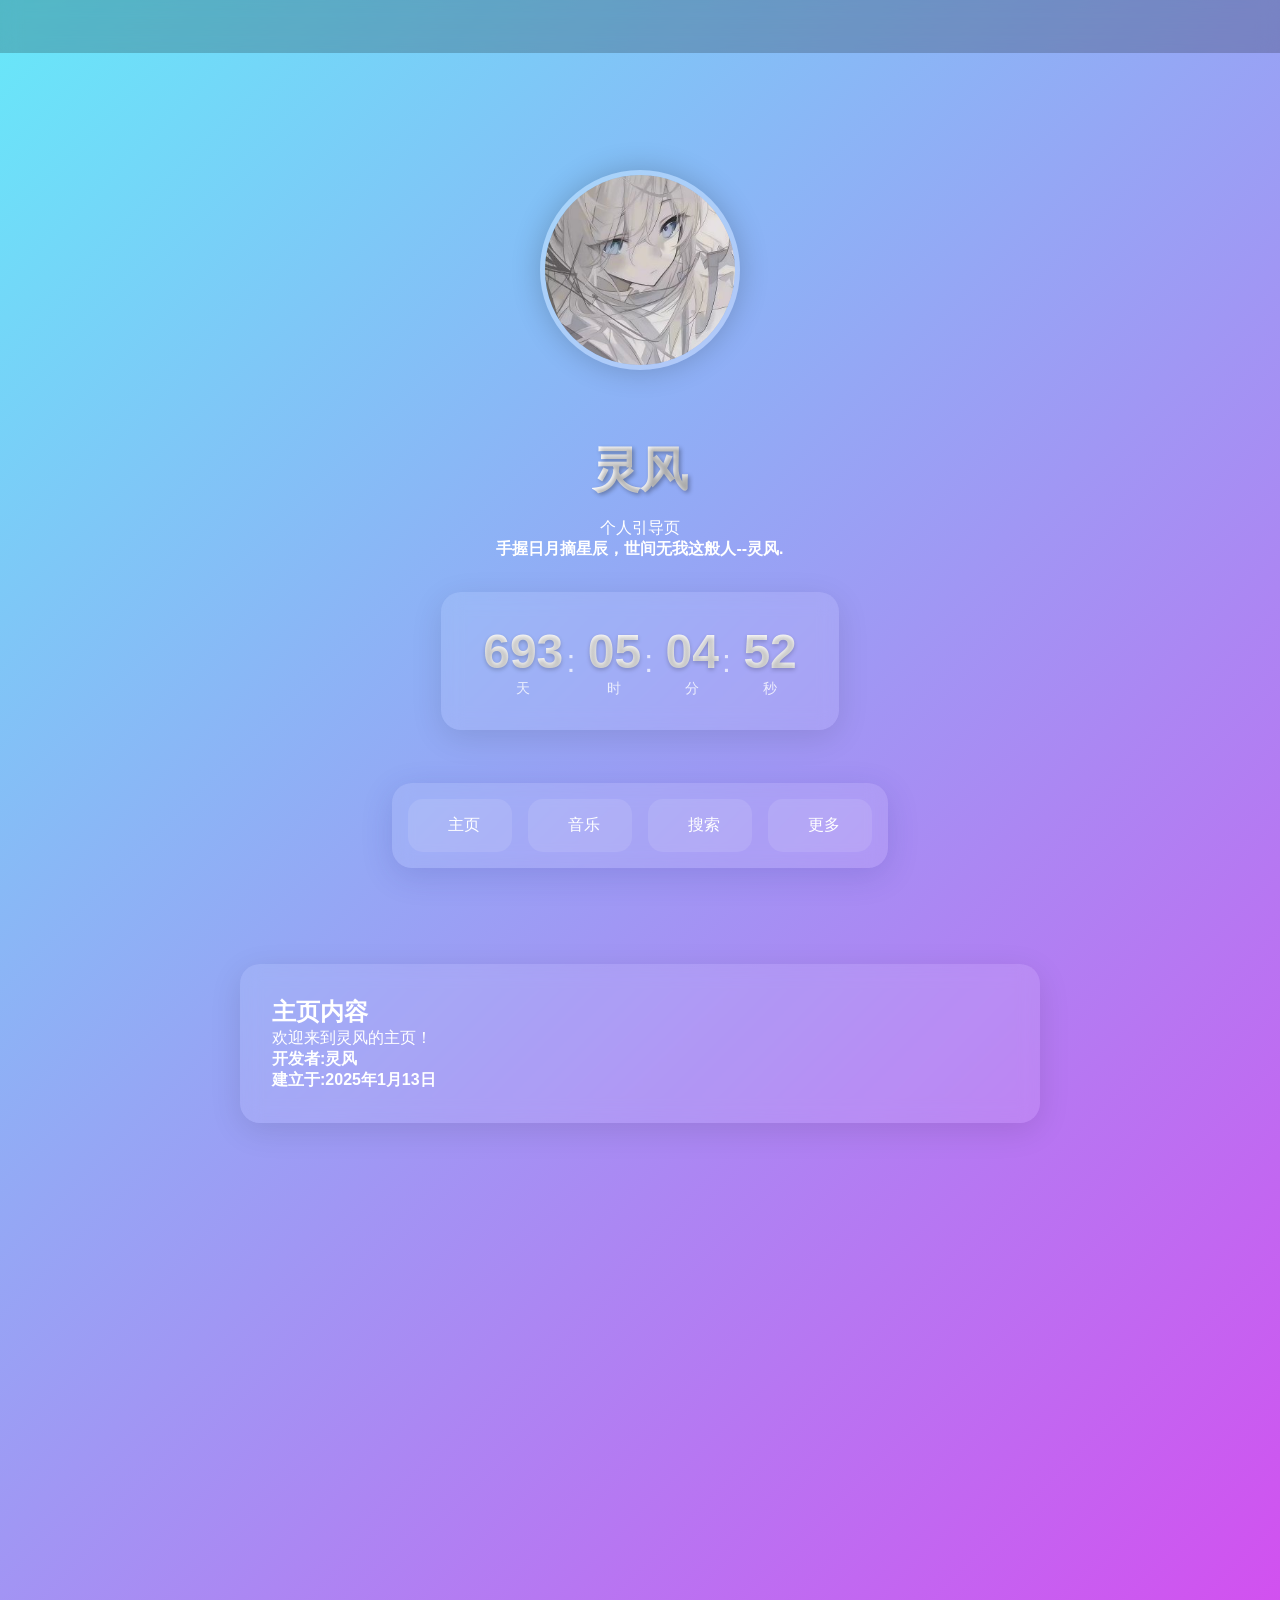
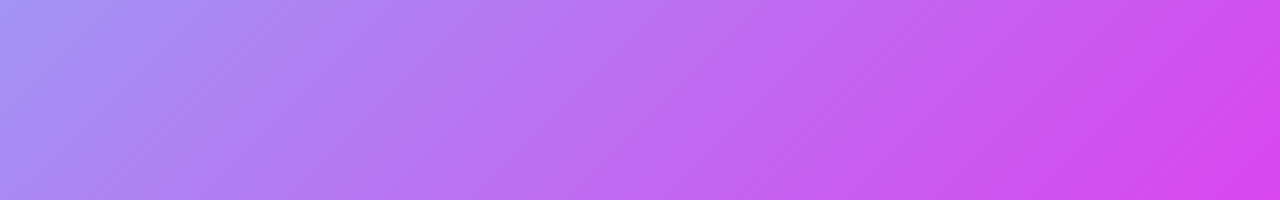
==== index.html @ 4f15d3fd "Add files via upload" ====
<!DOCTYPE html>
<html lang="zh-CN">

<head>
    <meta charset="UTF-8">
    <meta name="viewport" content="width=device-width, initial-scale=1.0">
    <link rel="stylesheet" href="bb.css">
    <title>灵风个人引导页</title>
    <link rel="stylesheet" href="styles.css">
    <style>
        * {
            margin: 0;
            padding: 0;
            box-sizing: border-box;
        }

        :root {
            --gradient-start: #67e8f9;
            --gradient-end: #d946ef;
            --nav-bg: rgba(255, 255, 255, 0.1);
            --nav-hover: rgba(255, 255, 255, 0.2);
        }

        body {
            font-family: 'Arial', sans-serif;
            background: linear-gradient(135deg, var(--gradient-start) 0%, var(--gradient-end) 100%);
            color: #ffffff;
            min-height: 100vh;
            display: flex;
            flex-direction: column;
        }

        header {
            background-color: rgba(0, 0, 0, 0.2);
            padding: 1rem;
            position: fixed;
            width: 100%;
            top: 0;
            z-index: 100;
            backdrop-filter: blur(10px);
        }

        .marquee {
            white-space: nowrap;
            overflow: hidden;
        }

        .marquee span {
            display: inline-block;
            padding-left: 100%;
            animation: marquee 20s linear infinite;
        }

        @keyframes marquee {
            0% { transform: translate(0, 0); }
            100% { transform: translate(-100%, 0); }
        }

        main {
            flex-grow: 1;
            display: flex;
            flex-direction: column;
            justify-content: center;
            align-items: center;
            padding: 6rem 2rem;
            text-align: center;
            min-height: 100vh;
        }

        .profile-container {
            position: relative;
            margin-bottom: 3rem;
        }

        .avatar {
            width: 200px;
            height: 200px;
            border-radius: 50%;
            border: 5px solid rgba(255, 255, 255, 0.3);
            box-shadow: 0 0 30px rgba(0, 0, 0, 0.2);
            transition: all 0.5s ease;
            position: relative;
            z-index: 1;
        }

        .avatar:hover {
            transform: scale(1.05);
            border-color: rgba(255, 255, 255, 0.8);
        }

        .avatar::after {
            content: '';
            position: absolute;
            top: -10px;
            left: -10px;
            right: -10px;
            bottom: -10px;
            background: inherit;
            border-radius: 50%;
            z-index: -1;
            filter: blur(20px);
            opacity: 0.7;
        }

        h1 {
            font-size: 3rem;
            margin: 1rem 0;
            text-shadow: 2px 2px 4px rgba(0, 0, 0, 0.3);
            background: linear-gradient(to right, #fff, #f0f0f0);
            -webkit-background-clip: text;
            background-clip: text;
            color: transparent;
        }

        .running-time {
            background: rgba(255, 255, 255, 0.1);
            backdrop-filter: blur(10px);
            padding: 2rem;
            border-radius: 20px;
            box-shadow: 0 8px 32px rgba(0, 0, 0, 0.1);
            margin-top: 2rem;
        }

        .time-unit {
            display: inline-block;
            margin: 0 10px;
            text-align: center;
            position: relative;
        }

        .time-unit::after {
            content: ':';
            position: absolute;
            right: -12px;
            top: 50%;
            transform: translateY(-50%);
            font-size: 2rem;
            opacity: 0.7;
        }

        .time-unit:last-child::after {
            display: none;
        }

        .time-value {
            font-size: 3rem;
            font-weight: bold;
            text-shadow: 0 2px 4px rgba(0, 0, 0, 0.2);
            background: linear-gradient(to bottom, #fff, #f0f0f0);
            -webkit-background-clip: text;
            background-clip: text;
            color: transparent;
            display: block;
        }

        .time-label {
            font-size: 0.9rem;
            opacity: 0.8;
            margin-top: 0.5rem;
        }

        /* 新的导航栏样式 */
        .nav-container {
            position: fixed;
            bottom: 2rem;
            left: 50%;
            transform: translateX(-50%);
            background: rgba(255, 255, 255, 0.1);
            backdrop-filter: blur(10px);
            padding: 1rem;
            border-radius: 20px;
            box-shadow: 0 8px 32px rgba(31, 38, 135, 0.15);
            z-index: 1000;
        }

        .nav-list {
            display: flex;
            gap: 1rem;
            list-style: none;
            padding: 0;
            margin: 0;
        }

        .nav-item {
            position: relative;
        }

        .nav-link {
            color: white;
            text-decoration: none;
            padding: 1rem 2rem;
            border-radius: 15px;
            background: rgba(255, 255, 255, 0.1);
            transition: all 0.3s ease;
            display: flex;
            align-items: center;
            gap: 0.5rem;
            font-weight: 500;
            position: relative;
            overflow: hidden;
        }

        .nav-link:hover {
            background: rgba(255, 255, 255, 0.2);
            transform: translateY(-3px);
        }

        .nav-link::before {
            content: '';
            position: absolute;
            top: 0;
            left: 0;
            width: 100%;
            height: 100%;
            background: linear-gradient(
                120deg,
                transparent,
                rgba(255, 255, 255, 0.3),
                transparent
            );
            transform: translateX(-100%);
        }

        .nav-link:hover::before {
            animation: shine 1.5s;
        }

        @keyframes shine {
            100% {
                transform: translateX(100%);
            }
        }

        .nav-icon {
            font-size: 1.2rem;
        }

        @media (max-width: 768px) {
            .nav-container {
                bottom: 1rem;
                width: 90%;
            }

            .nav-link {
                padding: 0.8rem 1.2rem;
                font-size: 0.9rem;
            }

            .time-value {
                font-size: 2rem;
            }

            .avatar {
                width: 150px;
                height: 150px;
            }

            h1 {
                font-size: 2rem;
            }
        }
        /* 之前的样式保持不变 */
        /* 新增的内容区域样式 */
        .content-container {
            display: flex;
            flex-direction: column;
            align-items: center;
            padding: 2rem;
            min-height: 100vh;
        }

        .page {
            display: none;
            width: 100%;
            max-width: 800px;
            padding: 2rem;
            background: rgba(255, 255, 255, 0.1);
            backdrop-filter: blur(10px);
            border-radius: 20px;
            box-shadow: 0 8px 32px rgba(0, 0, 0, 0.1);
            margin-top: 2rem;
        }

        .page.active {
            display: block;
        }

        /* 导航栏样式保持不变 */
    </style>
</head>

<body>
    <header>
        <div class="marquee"> <span>欢迎进入灵风个人引导页，官方群:1005379098</span> </div>
    </header>
    <main>
        <div class="profile-container"> <img src="icon.png" alt="灵风头像" class="avatar"> </div>
        <h1>灵风</h1>
        <p class="subtitle">个人引导页</p>
        <h4>手握日月摘星辰，世间无我这般人--灵风.</h4>
        <div class="running-time">
            <div class="time-unit"> <span class="time-value" id="days">00</span> <span class="time-label">天</span> </div>
            <div class="time-unit"> <span class="time-value" id="hours">00</span> <span class="time-label">时</span> </div>
            <div class="time-unit"> <span class="time-value" id="minutes">00</span> <span class="time-label">分</span> </div>
            <div class="time-unit"> <span class="time-value" id="seconds">00</span> <span class="time-label">秒</span> </div>
        </div>
    </main>
    <nav class="nav-container">
        <ul class="nav-list">
            <li class="nav-item"> <a href="#" class="nav-link" data-section="home"> <i class="fas fa-home nav-icon"></i> <span>主页</span> </a> </li>
            <li class="nav-item"> <a href="#" class="nav-link" data-section="music"> <i class="fas fa-music nav-icon"></i> <span>音乐</span> </a> </li>
            <li class="nav-item"> <a href="#" class="nav-link" data-section="search"> <i class="fas fa-search nav-icon"></i> <span>搜索</span> </a> </li>
            <li class="nav-item"> <a href="#" class="nav-link" data-section="tools"> <i class="fas fa-tools nav-icon"></i> <span>更多</span> </a> </li>
        </ul>
    </nav>
    <div class="content-container">
        <div class="page active" id="home">
            <h2>主页内容</h2>
            <p>欢迎来到灵风的主页！</p>
            <h4>开发者:灵风</h4>
            <h4>建立于:2025年1月13日</h4>
        </div>
        <div class="page" id="music">
            <h2>点击自动跳转</h2>
       <button type="submit"><a href="https://www.yyssq.cn/">点击跳转</a></button
        </div>
        <div class="page" id="search">
        
           
                <style>
        /* 简单的样式来区分不同的搜索引擎表单 */
        form {
            margin-bottom: 20px;
            padding: 15px;
            border: 1px solid #ccc;
            border-radius: 5px;
        }
        form h3 {
            margin-top: 0;
        }
    </style>
</head>
<body>

    <!-- 百度搜索 -->
    <form action="https://www.baidu.com/s" method="get" target="_blank">
        <h3>百度搜索</h3>
        <input type="text" name="wd" placeholder="输入关键词搜索...">
        <button type="submit">搜索</button>
    </form>

    <!-- 360搜索 -->
    <form action="https://www.so.com/s" method="get" target="_blank">
        <h3>360搜索</h3>
        <input type="text" name="q" placeholder="输入关键词搜索...">
        <button type="submit">搜索</button>
    </form>

    <!-- 谷歌搜索 -->
    <form action="https://www.google.com/search" method="get" target="_blank">
        <h3>谷歌搜索</h3>
        <input type="text" name="q" placeholder="输入关键词搜索...">
        <button type="submit">搜索</button>
    </form>

    <!-- 必应搜索 -->
    <form action="https://www.bing.com/search" method="get" target="_blank">
        <h3>必应搜索</h3>
        <input type="text" name="q" placeholder="输入关键词搜索...">
        <button type="submit">搜索</button>
    </form>

    <!-- 搜狗搜索 -->
    <form action="https://www.sogou.com/web" method="get" target="_blank">
        <h3>搜狗搜索</h3>
        <input type="text" name="query" placeholder="输入关键词搜索...">
        <button type="submit">搜索</button>
    </form>

    <!-- 知乎搜索 -->
    <form action="https://www.zhihu.com/search" method="get" target="_blank">
        <h3>知乎搜索</h3>
        <input type="text" name="q" placeholder="输入关键词搜索...">
        <button type="submit">搜索</button>
    </form>

    <!-- GitHub搜索 -->
    <form action="https://github.com/search" method="get" target="_blank">
        <h3>GitHub搜索</h3>
        <input type="text" name="q" placeholder="输入关键词搜索...">
        <button type="submit">搜索</button>
    </form>

    <!-- 头条搜索 -->
    <form action="https://www.toutiao.com/search" method="get" target="_blank">
        <h3>头条搜索</h3>
        <input type="text" name="keyword" placeholder="输入关键词搜索...">
        <button type="submit">搜索</button>
    </form>
        </div>
        <div class="page" id="tools">
            <h2>点击跳转</h2>
                   <button type="submit"><a href="ml.html">点击跳转</a></button>
        </div>
    </div>
    <script>
        // 设置网站创建时间 
        const creationDate = new Date('2025-01-12T00:00:00'); function updateRunningTime() { const now = new Date(); const diff = now - creationDate; const days = Math.floor(diff / (1000 * 60 * 60 * 24)); const hours = Math.floor((diff % (1000 * 60 * 60 * 24)) / (1000 * 60 * 60)); const minutes = Math.floor((diff % (1000 * 60 * 60)) / (1000 * 60)); const seconds = Math.floor((diff % (1000 * 60)) / 1000); document.getElementById('days').textContent = days.toString().padStart(2, '0'); document.getElementById('hours').textContent = hours.toString().padStart(2, '0'); document.getElementById('minutes').textContent = minutes.toString().padStart(2, '0'); document.getElementById('seconds').textContent = seconds.toString().padStart(2, '0'); } setInterval(updateRunningTime, 1000); updateRunningTime();
         // 导航栏切换功能
          document.querySelectorAll('.nav-link').forEach(link => { link.addEventListener('click', function(e) { e.preventDefault(); const section = this.getAttribute('data-section'); document.querySelector('.page.active').classList.remove('active'); document.getElementById(section).classList.add('active'); }); }); 
          // 导航栏动画效果 
          document.querySelectorAll('.nav-link').forEach(link => { link.addEventListener('mouseenter', function() { this.style.transform = 'translateY(-3px)'; }); link.addEventListener('mouseleave', function() { this.style.transform = 'translateY(0)'; }); }); 
    </script>
    <script src="https://cdn.bootcdn.net/ajax/libs/jquery/1.10.0/jquery.min.js"> </script>
    <script src="https://myhkw.cn/player/js/player.js" id="myhk" key="demo" skin="pinkcat" m="1"> </script>
</body>

</html>
---- bb.css ----
/* 移除超链接的下划线 */
a {
    text-decoration: none;
}
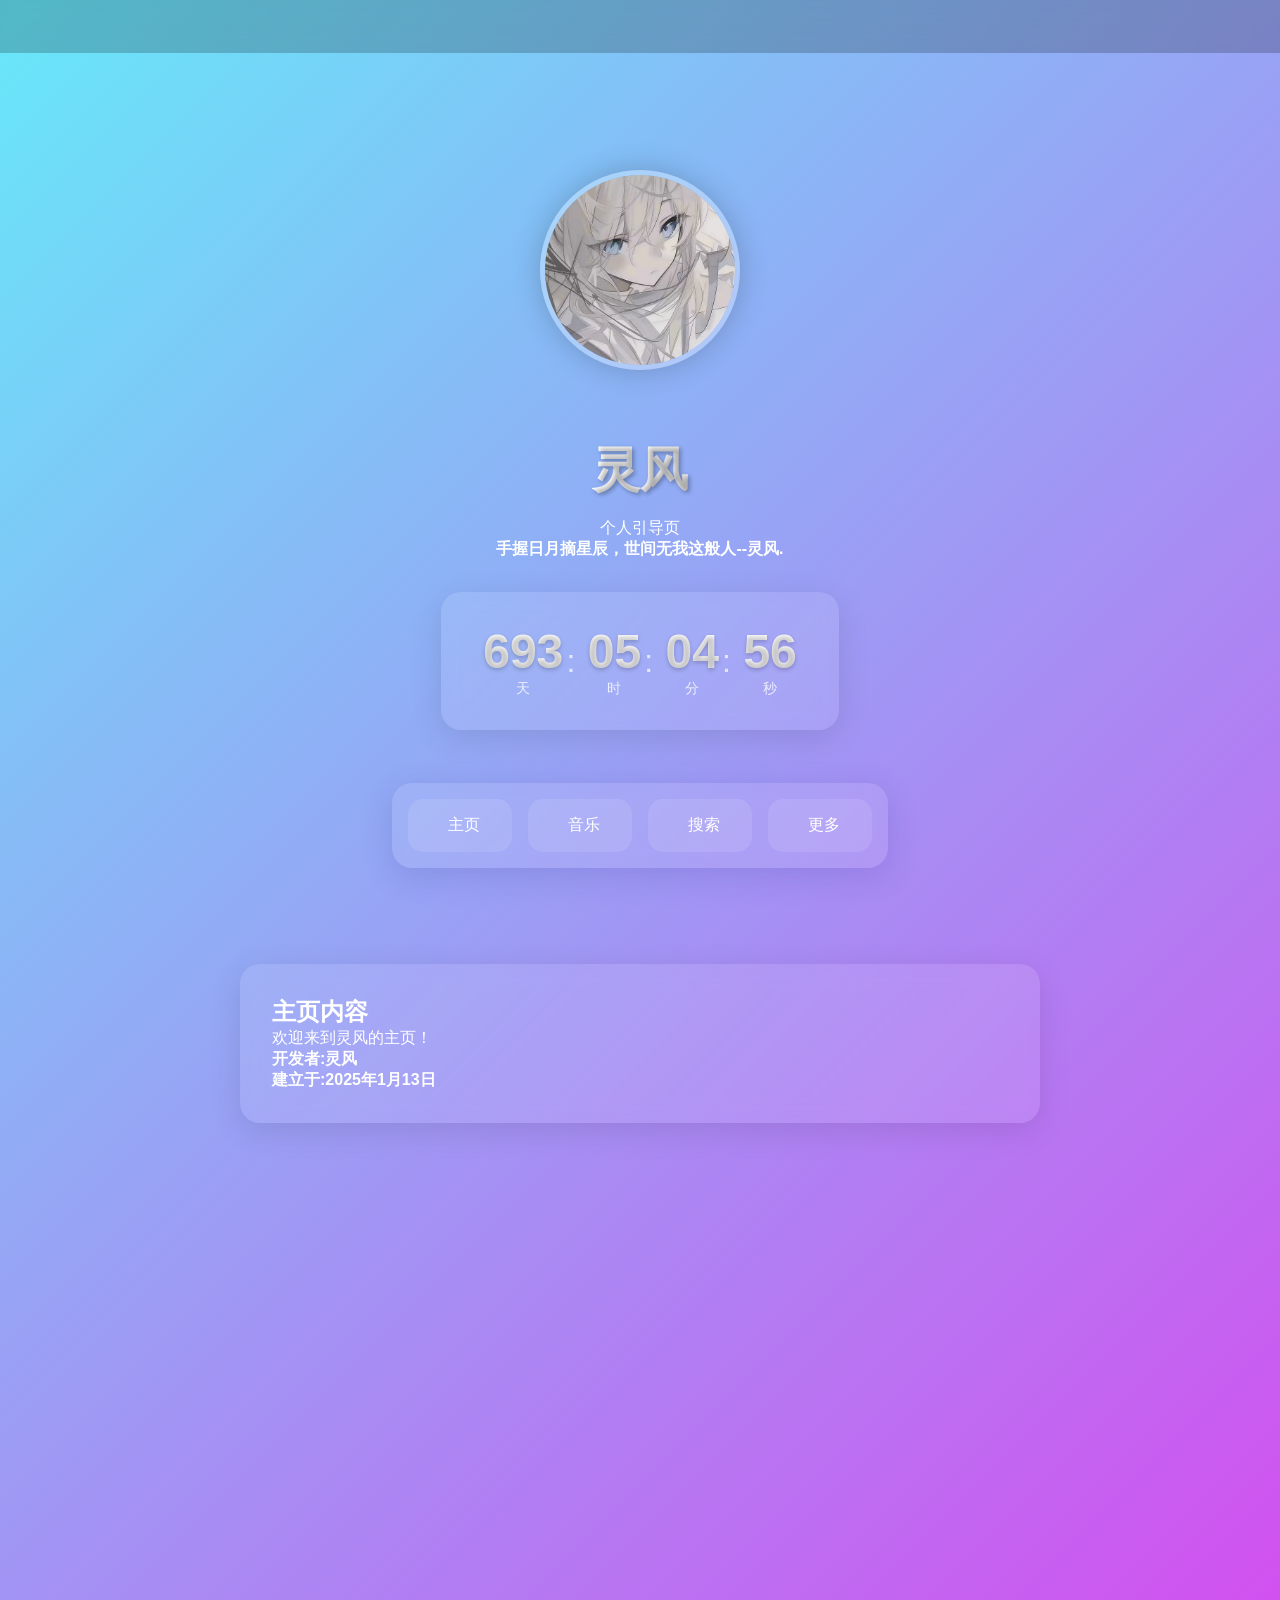
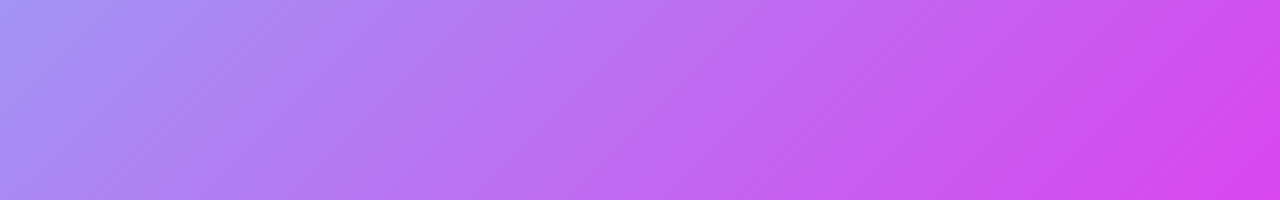
==== commit a6783688: "更新 index.html" ====
--- a/index.html
+++ b/index.html
@@ -52,8 +52,13 @@
         }
 
         @keyframes marquee {
-            0% { transform: translate(0, 0); }
-            100% { transform: translate(-100%, 0); }
+            0% {
+                transform: translate(0, 0);
+            }
+
+            100% {
+                transform: translate(-100%, 0);
+            }
         }
 
         main {
@@ -212,12 +217,10 @@
             left: 0;
             width: 100%;
             height: 100%;
-            background: linear-gradient(
-                120deg,
-                transparent,
-                rgba(255, 255, 255, 0.3),
-                transparent
-            );
+            background: linear-gradient(120deg,
+                    transparent,
+                    rgba(255, 255, 255, 0.3),
+                    transparent);
             transform: translateX(-100%);
         }
 
@@ -259,6 +262,7 @@
                 font-size: 2rem;
             }
         }
+
         /* 之前的样式保持不变 */
         /* 新增的内容区域样式 */
         .content-container {
@@ -299,18 +303,26 @@
         <p class="subtitle">个人引导页</p>
         <h4>手握日月摘星辰，世间无我这般人--灵风.</h4>
         <div class="running-time">
-            <div class="time-unit"> <span class="time-value" id="days">00</span> <span class="time-label">天</span> </div>
-            <div class="time-unit"> <span class="time-value" id="hours">00</span> <span class="time-label">时</span> </div>
-            <div class="time-unit"> <span class="time-value" id="minutes">00</span> <span class="time-label">分</span> </div>
-            <div class="time-unit"> <span class="time-value" id="seconds">00</span> <span class="time-label">秒</span> </div>
+            <div class="time-unit"> <span class="time-value" id="days">00</span> <span class="time-label">天</span>
+            </div>
+            <div class="time-unit"> <span class="time-value" id="hours">00</span> <span class="time-label">时</span>
+            </div>
+            <div class="time-unit"> <span class="time-value" id="minutes">00</span> <span class="time-label">分</span>
+            </div>
+            <div class="time-unit"> <span class="time-value" id="seconds">00</span> <span class="time-label">秒</span>
+            </div>
         </div>
     </main>
     <nav class="nav-container">
         <ul class="nav-list">
-            <li class="nav-item"> <a href="#" class="nav-link" data-section="home"> <i class="fas fa-home nav-icon"></i> <span>主页</span> </a> </li>
-            <li class="nav-item"> <a href="#" class="nav-link" data-section="music"> <i class="fas fa-music nav-icon"></i> <span>音乐</span> </a> </li>
-            <li class="nav-item"> <a href="#" class="nav-link" data-section="search"> <i class="fas fa-search nav-icon"></i> <span>搜索</span> </a> </li>
-            <li class="nav-item"> <a href="#" class="nav-link" data-section="tools"> <i class="fas fa-tools nav-icon"></i> <span>更多</span> </a> </li>
+            <li class="nav-item"> <a href="#" class="nav-link" data-section="home"> <i class="fas fa-home nav-icon"></i>
+                    <span>主页</span> </a> </li>
+            <li class="nav-item"> <a href="#" class="nav-link" data-section="music"> <i
+                        class="fas fa-music nav-icon"></i> <span>音乐</span> </a> </li>
+            <li class="nav-item"> <a href="#" class="nav-link" data-section="search"> <i
+                        class="fas fa-search nav-icon"></i> <span>搜索</span> </a> </li>
+            <li class="nav-item"> <a href="#" class="nav-link" data-section="tools"> <i
+                        class="fas fa-tools nav-icon"></i> <span>更多</span> </a> </li>
         </ul>
     </nav>
     <div class="content-container">
@@ -320,99 +332,84 @@
             <h4>开发者:灵风</h4>
             <h4>建立于:2025年1月13日</h4>
         </div>
+
         <div class="page" id="music">
             <h2>点击自动跳转</h2>
-       <button type="submit"><a href="https://www.yyssq.cn/">点击跳转</a></button
+            <button type="submit"><a href="https://www.yyssq.cn/">点击跳转</a></button>
         </div>
+
         <div class="page" id="search">
+            <!-- 百度搜索 -->
+            <form action="https://www.baidu.com/s" method="get" target="_blank">
+                <h3>百度搜索</h3>
+                <input type="text" name="wd" placeholder="输入关键词搜索...">
+                <button type="submit">搜索</button>
+            </form>
+
+            <!-- 360搜索 -->
+            <form action="https://www.so.com/s" method="get" target="_blank">
+                <h3>360搜索</h3>
+                <input type="text" name="q" placeholder="输入关键词搜索...">
+                <button type="submit">搜索</button>
+            </form>
+
+            <!-- 谷歌搜索 -->
+            <form action="https://www.google.com/search" method="get" target="_blank">
+                <h3>谷歌搜索</h3>
+                <input type="text" name="q" placeholder="输入关键词搜索...">
+                <button type="submit">搜索</button>
+            </form>
+
+            <!-- 必应搜索 -->
+            <form action="https://www.bing.com/search" method="get" target="_blank">
+                <h3>必应搜索</h3>
+                <input type="text" name="q" placeholder="输入关键词搜索...">
+                <button type="submit">搜索</button>
+            </form>
+
+            <!-- 搜狗搜索 -->
+            <form action="https://www.sogou.com/web" method="get" target="_blank">
+                <h3>搜狗搜索</h3>
+                <input type="text" name="query" placeholder="输入关键词搜索...">
+                <button type="submit">搜索</button>
+            </form>
+
+            <!-- 知乎搜索 -->
+            <form action="https://www.zhihu.com/search" method="get" target="_blank">
+                <h3>知乎搜索</h3>
+                <input type="text" name="q" placeholder="输入关键词搜索...">
+                <button type="submit">搜索</button>
+            </form>
+
+            <!-- GitHub搜索 -->
+            <form action="https://github.com/search" method="get" target="_blank">
+                <h3>GitHub搜索</h3>
+                <input type="text" name="q" placeholder="输入关键词搜索...">
+                <button type="submit">搜索</button>
+            </form>
+
+            <!-- 头条搜索 -->
+            <form action="https://www.toutiao.com/search" method="get" target="_blank">
+                <h3>头条搜索</h3>
+                <input type="text" name="keyword" placeholder="输入关键词搜索...">
+                <button type="submit">搜索</button>
+            </form>
+        </div>
         
-           
-                <style>
-        /* 简单的样式来区分不同的搜索引擎表单 */
-        form {
-            margin-bottom: 20px;
-            padding: 15px;
-            border: 1px solid #ccc;
-            border-radius: 5px;
-        }
-        form h3 {
-            margin-top: 0;
-        }
-    </style>
-</head>
-<body>
-
-    <!-- 百度搜索 -->
-    <form action="https://www.baidu.com/s" method="get" target="_blank">
-        <h3>百度搜索</h3>
-        <input type="text" name="wd" placeholder="输入关键词搜索...">
-        <button type="submit">搜索</button>
-    </form>
-
-    <!-- 360搜索 -->
-    <form action="https://www.so.com/s" method="get" target="_blank">
-        <h3>360搜索</h3>
-        <input type="text" name="q" placeholder="输入关键词搜索...">
-        <button type="submit">搜索</button>
-    </form>
-
-    <!-- 谷歌搜索 -->
-    <form action="https://www.google.com/search" method="get" target="_blank">
-        <h3>谷歌搜索</h3>
-        <input type="text" name="q" placeholder="输入关键词搜索...">
-        <button type="submit">搜索</button>
-    </form>
-
-    <!-- 必应搜索 -->
-    <form action="https://www.bing.com/search" method="get" target="_blank">
-        <h3>必应搜索</h3>
-        <input type="text" name="q" placeholder="输入关键词搜索...">
-        <button type="submit">搜索</button>
-    </form>
-
-    <!-- 搜狗搜索 -->
-    <form action="https://www.sogou.com/web" method="get" target="_blank">
-        <h3>搜狗搜索</h3>
-        <input type="text" name="query" placeholder="输入关键词搜索...">
-        <button type="submit">搜索</button>
-    </form>
-
-    <!-- 知乎搜索 -->
-    <form action="https://www.zhihu.com/search" method="get" target="_blank">
-        <h3>知乎搜索</h3>
-        <input type="text" name="q" placeholder="输入关键词搜索...">
-        <button type="submit">搜索</button>
-    </form>
-
-    <!-- GitHub搜索 -->
-    <form action="https://github.com/search" method="get" target="_blank">
-        <h3>GitHub搜索</h3>
-        <input type="text" name="q" placeholder="输入关键词搜索...">
-        <button type="submit">搜索</button>
-    </form>
-
-    <!-- 头条搜索 -->
-    <form action="https://www.toutiao.com/search" method="get" target="_blank">
-        <h3>头条搜索</h3>
-        <input type="text" name="keyword" placeholder="输入关键词搜索...">
-        <button type="submit">搜索</button>
-    </form>
-        </div>
         <div class="page" id="tools">
             <h2>点击跳转</h2>
-                   <button type="submit"><a href="ml.html">点击跳转</a></button>
+            <button type="submit"><a href="ml.html">点击跳转</a></button>
         </div>
-    </div>
-    <script>
-        // 设置网站创建时间 
-        const creationDate = new Date('2025-01-12T00:00:00'); function updateRunningTime() { const now = new Date(); const diff = now - creationDate; const days = Math.floor(diff / (1000 * 60 * 60 * 24)); const hours = Math.floor((diff % (1000 * 60 * 60 * 24)) / (1000 * 60 * 60)); const minutes = Math.floor((diff % (1000 * 60 * 60)) / (1000 * 60)); const seconds = Math.floor((diff % (1000 * 60)) / 1000); document.getElementById('days').textContent = days.toString().padStart(2, '0'); document.getElementById('hours').textContent = hours.toString().padStart(2, '0'); document.getElementById('minutes').textContent = minutes.toString().padStart(2, '0'); document.getElementById('seconds').textContent = seconds.toString().padStart(2, '0'); } setInterval(updateRunningTime, 1000); updateRunningTime();
-         // 导航栏切换功能
-          document.querySelectorAll('.nav-link').forEach(link => { link.addEventListener('click', function(e) { e.preventDefault(); const section = this.getAttribute('data-section'); document.querySelector('.page.active').classList.remove('active'); document.getElementById(section).classList.add('active'); }); }); 
-          // 导航栏动画效果 
-          document.querySelectorAll('.nav-link').forEach(link => { link.addEventListener('mouseenter', function() { this.style.transform = 'translateY(-3px)'; }); link.addEventListener('mouseleave', function() { this.style.transform = 'translateY(0)'; }); }); 
-    </script>
-    <script src="https://cdn.bootcdn.net/ajax/libs/jquery/1.10.0/jquery.min.js"> </script>
-    <script src="https://myhkw.cn/player/js/player.js" id="myhk" key="demo" skin="pinkcat" m="1"> </script>
+        <script>
+            // 设置网站创建时间 
+            const creationDate = new Date('2025-01-12T00:00:00'); function updateRunningTime() { const now = new Date(); const diff = now - creationDate; const days = Math.floor(diff / (1000 * 60 * 60 * 24)); const hours = Math.floor((diff % (1000 * 60 * 60 * 24)) / (1000 * 60 * 60)); const minutes = Math.floor((diff % (1000 * 60 * 60)) / (1000 * 60)); const seconds = Math.floor((diff % (1000 * 60)) / 1000); document.getElementById('days').textContent = days.toString().padStart(2, '0'); document.getElementById('hours').textContent = hours.toString().padStart(2, '0'); document.getElementById('minutes').textContent = minutes.toString().padStart(2, '0'); document.getElementById('seconds').textContent = seconds.toString().padStart(2, '0'); } setInterval(updateRunningTime, 1000); updateRunningTime();
+            // 导航栏切换功能
+            document.querySelectorAll('.nav-link').forEach(link => { link.addEventListener('click', function (e) { e.preventDefault(); const section = this.getAttribute('data-section'); document.querySelector('.page.active').classList.remove('active'); document.getElementById(section).classList.add('active'); }); });
+            // 导航栏动画效果 
+            document.querySelectorAll('.nav-link').forEach(link => { link.addEventListener('mouseenter', function () { this.style.transform = 'translateY(-3px)'; }); link.addEventListener('mouseleave', function () { this.style.transform = 'translateY(0)'; }); }); 
+        </script>
+        <script src="https://cdn.bootcdn.net/ajax/libs/jquery/1.10.0/jquery.min.js"> </script>
+        <script src="https://myhkw.cn/player/js/player.js" id="myhk" key="demo" skin="pinkcat" m="1"> </script>
 </body>
 
 </html>
